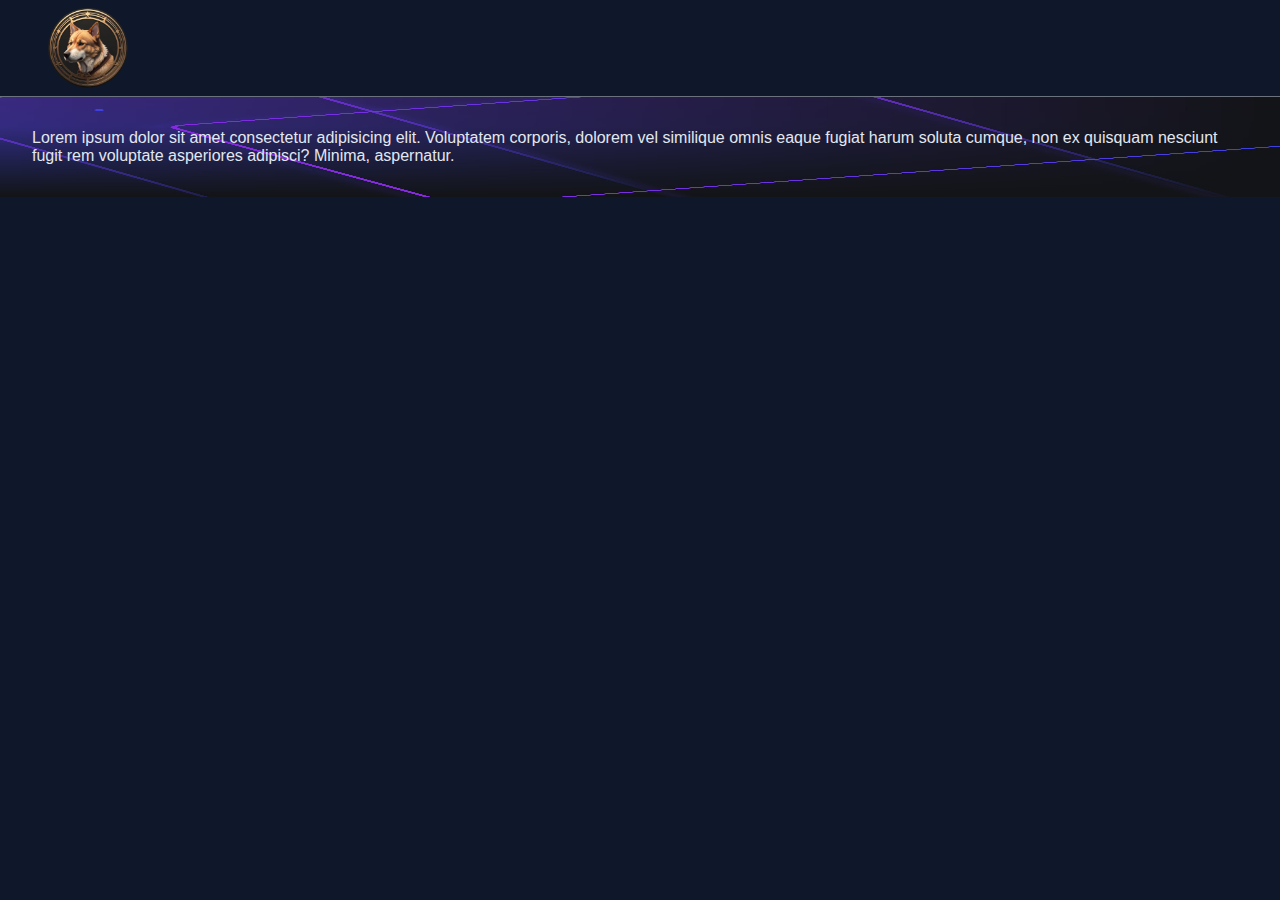
==== contact.html @ 361d1cc0 "First commit!" ====
<!DOCTYPE html>
<html lang="en">
  <head>
    <link rel="stylesheet" href="contact.css" />
    <meta charset="UTF-8" />
    <meta name="viewport" content="width=device-width, initial-scale=1.0" />
    <title>CONTACT PAGE</title>
  </head>
  <body>
    <header>
      <img class="logo" src="./images/logo.webp" alt="logo" />
    </header>

    <main>
      Lorem ipsum dolor sit amet consectetur adipisicing elit. Voluptatem
      corporis, dolorem vel similique omnis eaque fugiat harum soluta cumque,
      non ex quisquam nesciunt fugit rem voluptate asperiores adipisci? Minima,
      aspernatur.
    </main>
  </body>
</html>
---- contact.css ----
/* CSS RESET */
html,
body,
div,
span,
p,
a,
ol,
ul,
li,
footer,
header {
  margin: 0;
  padding: 0;
  border: 0;
  font-size: 100%;
  font: inherit;
  vertical-align: baseline;
}

/*MAIN STYLING*/

html {
  height: 100vh;
  font-family: "Inter", sans-serif;
}

body {
  background-color: rgb(15 23 42);
  color: rgb(226, 232, 240);
  height: 100%;
  display: flex;
  flex-direction: column;
}

header {
  position: sticky;
  top: 0;
  backdrop-filter: blur(10px);
  display: flex;
  flex-direction: column;
  align-items: center;
  padding: 0.5rem 0;
  gap: 0.5rem;
  border-bottom-color: rgba(248, 250, 252, 0.4);
  border-bottom-width: 1px;
  border-bottom-style: solid;
}
.logo {
  height: 5rem;
  width: 5rem;
  border-radius: 50%;
  transition-duration: 8s;
  transition-property: transform;
}
.logo:hover {
  transform: rotate(3600deg);
  -webkit-transform: rotate(3600deg);
}
main {
  padding: 2rem;
  display: flex;
  flex-direction: column;
  gap: 2rem;
  background-image: url("./images/bg.avif");
  background-size: 100% 100%;
}

@media only screen and (min-width: 700px) {
  header {
    flex-direction: row;
    padding: 0.5rem 3rem;
  }
}
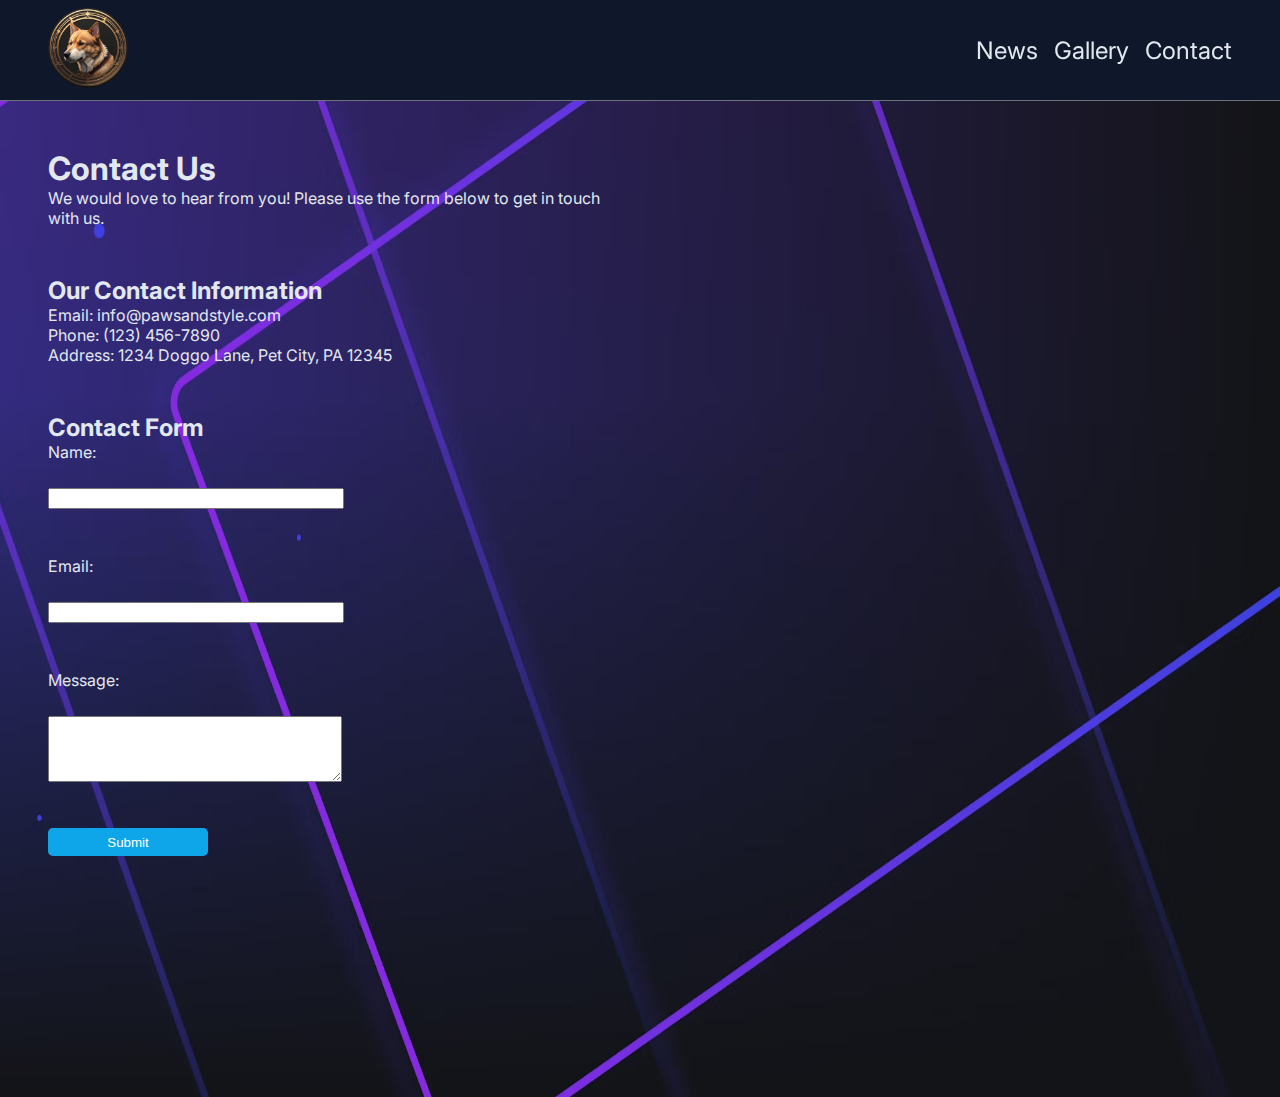
==== commit 6286b54f: "All pages set up" ====
--- a/contact.html
+++ b/contact.html
@@ -1,21 +1,78 @@
 <!DOCTYPE html>
 <html lang="en">
   <head>
-    <link rel="stylesheet" href="contact.css" />
+    <link rel="stylesheet" href="style.css" />
     <meta charset="UTF-8" />
     <meta name="viewport" content="width=device-width, initial-scale=1.0" />
-    <title>CONTACT PAGE</title>
+    <link rel="preconnect" href="https://fonts.googleapis.com" />
+    <link rel="preconnect" href="https://fonts.gstatic.com" crossorigin />
+    <link
+      href="https://fonts.googleapis.com/css2?family=Inter:wght@100..900&display=swap"
+      rel="stylesheet"
+    />
+    <meta charset="UTF-8" />
+    <meta name="viewport" content="width=device-width, initial-scale=1.0" />
+    <title>Contact</title>
   </head>
   <body>
     <header>
-      <img class="logo" src="./images/logo.webp" alt="logo" />
+      <a href="/"><img class="logo" src="./images/logo.webp" alt="logo" /></a>
+      <nav>
+        <a href="news.html" target="_blank">News</a>
+        <a href="gallery.html" target="_blank">Gallery</a>
+        <a href="contact.html" target="_blank">Contact</a>
+      </nav>
     </header>
 
     <main>
-      Lorem ipsum dolor sit amet consectetur adipisicing elit. Voluptatem
-      corporis, dolorem vel similique omnis eaque fugiat harum soluta cumque,
-      non ex quisquam nesciunt fugit rem voluptate asperiores adipisci? Minima,
-      aspernatur.
+      <div class="contact-us-container">
+        <div class="contact-us-main">
+          <div>
+            <h1>Contact Us</h1>
+            <p>
+              We would love to hear from you! Please use the form below to get
+              in touch with us.
+            </p>
+          </div>
+
+          <section>
+            <h2>Our Contact Information</h2>
+            <p>Email: info@pawsandstyle.com</p>
+            <p>Phone: (123) 456-7890</p>
+            <p>Address: 1234 Doggo Lane, Pet City, PA 12345</p>
+          </section>
+
+          <section>
+            <h2>Contact Form</h2>
+            <form action="/submit_contact" method="post">
+              <label for="name">Name:</label><br />
+              <input type="text" id="name" name="name" required /><br /><br />
+
+              <label for="email">Email:</label><br />
+              <input
+                type="email"
+                id="email"
+                name="email"
+                required
+              /><br /><br />
+
+              <label for="message">Message:</label><br />
+              <textarea id="message" name="message" rows="4" required></textarea
+              ><br /><br />
+
+              <button type="submit">Submit</button>
+            </form>
+          </section>
+        </div>
+        <iframe
+          src="https://www.google.com/maps/embed?pb=!1m18!1m12!1m3!1d3153.8356373709055!2d144.96328031591252!3d-37.8136289808796!2m3!1f0!2f0!3f0!3m2!1i1024!2i768!4f13.1!3m3!1m2!1s0x6ad642af0f11fd81%253A0x5045675218ce6e41!2sMelbourne+VIC%252C+Australia!5e0!3m2!1sen!2sus!4v1508078861959"
+          width="100%"
+          height="250"
+          frameborder="0"
+          style="border: 0"
+          allowfullscreen
+        ></iframe>
+      </div>
     </main>
   </body>
 </html>
--- a/style.css
+++ b/style.css
@@ -0,0 +1,331 @@
+/* CSS RESET */
+html,
+body,
+div,
+span,
+p,
+a,
+ol,
+ul,
+li,
+footer,
+header {
+  margin: 0;
+  padding: 0;
+  border: 0;
+  font-size: 100%;
+  font: inherit;
+  vertical-align: baseline;
+}
+h1,
+h2,
+h4 {
+  margin: 0;
+}
+
+ol,
+ul {
+  list-style: none;
+}
+
+a {
+  text-decoration: inherit;
+  color: inherit;
+  position: relative;
+  text-decoration: none;
+}
+
+html {
+  height: 100vh;
+  font-family: "Inter", sans-serif;
+}
+
+body {
+  background-color: rgb(15 23 42);
+  color: rgb(226, 232, 240);
+  display: flex;
+  min-height: 100%;
+  flex-direction: column;
+}
+
+/*
+Gamata transitions pou vrika sto
+https://tobiasahlin.com/blog/css-trick-animating-link-underlines/ */
+a::before {
+  content: "";
+  position: absolute;
+  display: block;
+  width: 100%;
+  height: 2px;
+  bottom: -2px;
+  left: 0;
+  background-color: #0ea5e9;
+  transform: scaleX(0);
+  transition: transform 0.3s ease;
+}
+
+a:hover::before {
+  transform: scaleX(1);
+}
+
+header {
+  z-index: 1;
+  position: sticky;
+  top: 0;
+  backdrop-filter: blur(10px);
+  display: flex;
+  flex-direction: column;
+  align-items: center;
+  padding: 0.5rem 0;
+  gap: 0.5rem;
+  border-bottom-color: rgba(248, 250, 252, 0.4);
+  border-bottom-width: 1px;
+  border-bottom-style: solid;
+}
+
+nav {
+  display: flex;
+  gap: 1rem;
+}
+
+main {
+  padding: 2rem;
+  display: flex;
+  flex-direction: column;
+  gap: 2rem;
+  background-image: url("./images/bg.avif");
+  background-size: 100% 100%;
+  min-height: 100vh;
+}
+
+main.grid {
+  display: grid;
+  grid-template-columns: repeat(1, minmax(0, 1fr));
+}
+
+.grid .card {
+  width: auto;
+}
+
+.logo {
+  height: 5rem;
+  width: 5rem;
+  border-radius: 50%;
+  transition-duration: 8s;
+  transition-property: transform;
+}
+
+.logo:hover {
+  transform: rotate(3600deg);
+  -webkit-transform: rotate(3600deg);
+}
+
+.card {
+  border-radius: 7px;
+  padding: 1.4rem;
+  background-color: #111827;
+  display: flex;
+  flex-direction: column;
+  align-items: center;
+  gap: 1rem;
+  box-shadow: 0 2px 10px rgb(255 255 255 / 0.4);
+  transition: transform 0.2s;
+}
+
+.grid .card {
+  align-items: flex-start;
+}
+
+.card-text {
+  display: flex;
+  flex-direction: column;
+  gap: 1rem;
+  height: 100%;
+}
+
+.read-more {
+  align-self: flex-end;
+  cursor: pointer;
+  margin-top: auto;
+}
+
+.card-image {
+  width: 8rem;
+  height: 8rem;
+  border-radius: 6px;
+}
+
+.card:hover {
+  transform: scale(1.05);
+}
+
+ul {
+  display: flex;
+  flex-direction: column;
+  gap: 1rem;
+}
+
+footer {
+  display: flex;
+  flex-direction: column;
+  margin-top: auto;
+  padding: 0.5rem 1rem;
+  background-color: rgb(30 41 59);
+  border-top-color: rgba(248, 250, 252, 0.1);
+  border-top-width: 1px;
+  border-top-style: solid;
+}
+
+.social-icons {
+  display: flex;
+  flex-direction: row;
+  justify-content: space-between;
+  padding: 0.4rem 0;
+}
+
+.social-icons img {
+  width: 1.6rem;
+}
+
+.contact {
+  padding: 0.8rem;
+  display: flex;
+  flex-direction: column;
+  gap: 0.1rem;
+  border-top-color: rgba(248, 250, 252, 0.4);
+  border-top-width: 1px;
+  border-top-style: solid;
+}
+
+.license {
+  border-top-color: rgba(248, 250, 252, 0.4);
+  border-top-width: 1px;
+  border-top-style: solid;
+}
+
+article {
+  display: flex;
+  flex-direction: column;
+  background-color: rgba(0, 0, 0, 0.3);
+  padding: 2rem;
+  border-radius: 1rem;
+  gap: 1.2rem;
+}
+
+.image-section {
+  display: flex;
+  flex-direction: column;
+  align-items: center;
+  padding: 2rem 0rem;
+}
+
+.image-container {
+  display: flex;
+  gap: 1rem;
+  flex-wrap: wrap;
+  justify-content: center;
+}
+
+.image-container img {
+  border-radius: 1rem;
+}
+
+.contact-us-main {
+  width: 100%;
+  display: flex;
+  flex-direction: column;
+  gap: 3rem;
+}
+
+.contact-us-container {
+  display: flex;
+  flex-direction: column;
+  gap: 2rem;
+}
+
+.contact-us-main form {
+  display: flex;
+  flex-direction: column;
+  gap: 0.2rem;
+}
+
+.contact-us-main form input,
+textarea {
+  width: 50%;
+}
+
+.contact-us-main form button {
+  width: 10rem;
+  background-color: rgb(14 165 233);
+  border-style: none;
+  color: white;
+  padding: 0.4rem 2rem;
+  border-radius: 0.3rem;
+  cursor: pointer;
+}
+
+@media only screen and (min-width: 700px) {
+  main {
+    padding: 3rem;
+    gap: 8rem;
+  }
+
+  main.grid {
+    width: auto;
+    grid-template-columns: repeat(2, minmax(0, 1fr));
+  }
+
+  header {
+    flex-direction: row;
+    padding: 0.5rem 3rem;
+  }
+
+  nav {
+    margin-left: auto;
+  }
+
+  nav a {
+    font-size: 1.5rem;
+  }
+
+  .card {
+    flex-direction: row;
+    width: 50%;
+  }
+
+  .card:nth-child(odd) {
+    margin-left: auto;
+  }
+
+  .card-image {
+    margin-left: auto;
+  }
+
+  footer {
+    padding: 0.5rem 3rem;
+  }
+
+  .social-icons {
+    justify-content: space-around;
+  }
+
+  .social-icons img {
+    width: 2.5rem;
+  }
+
+  .contact {
+    flex-direction: row;
+    justify-content: space-between;
+  }
+
+  .contact-us-main form {
+    display: flex;
+    flex-direction: column;
+    gap: 0.2rem;
+    align-items: flex-start;
+  }
+
+  .contact-us-container {
+    flex-direction: row;
+  }
+}
